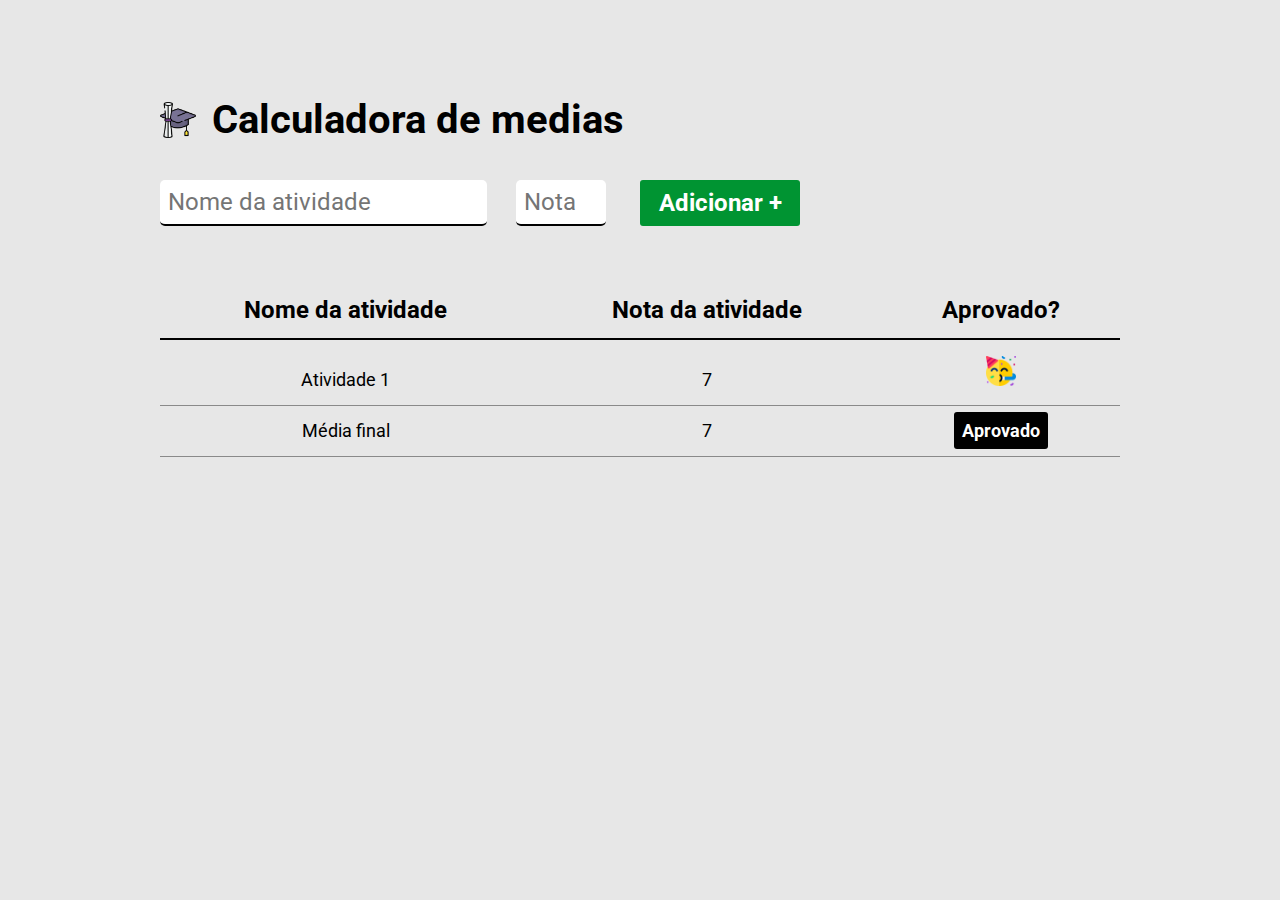
==== software/html/index.html @ 05927135 "updating" ====
<!DOCTYPE html>
<html lang="pt-br">
<head>
    <meta charset="UTF-8">
    <meta http-equiv="X-UA-Compatible" content="IE=edge">
    <meta name="viewport" content="width=device-width, initial-scale=1.0">

    <!--Adding the reset Css file-->
    <link rel="stylesheet" href="../stylesCss/reset.css">

    <!--Adding the header Css file-->
    <link rel="stylesheet" href="../stylesCss/header.css">

    <!--Adding the main Css file-->
    <link rel="stylesheet" href="../stylesCss/main.css">

    <!--Adding the form Css file-->
    <link rel="stylesheet" href="../stylesCss/form.css">

    <!--Adding the table Css file-->
    <link rel="stylesheet" href="../stylesCss/table.css">


    <!--Adding  font from google fonts-->
    <link rel="preconnect" href="https://fonts.googleapis.com">
    <link rel="preconnect" href="https://fonts.gstatic.com" crossorigin>
    <link href="https://fonts.googleapis.com/css2?family=Roboto:wght@400;700&display=swap" rel="stylesheet">

    <title>Calculadora  de medias</title>

</head>
<body>

    <div class="container">
        <header>
            <img src="../images/logo.png" alt="Capelo e diploma">
            <h1>Calculadora de medias</h1>
        </header>

    <form >
        <input type="text" required placeholder="Nome da atividade"/>
        <input type="number" required placeholder="Nota" min="0" max="10"/>
        <button type="submit">Adicionar +</button>
    </form>
    <table cellspacing="0">
        <thead>
            <tr>
                <th>
                    Nome da atividade
                </th>
                <th>
                    Nota da atividade
                </th>
                <th>
                    Aprovado?
                </th>
            </tr>
        </thead>
        <tbody>
            <tr>
                <td>Atividade 1</td>
                <td>7</td>
                <td><img src="../images/aprovado.png" alt="Emoji festejando"></td>

            </tr>
        </tbody>
        <tfoot>
            <tr>
                <td>
                    Média final
                </td>
                <td>7</td>
                <td><span class="resultado">Aprovado</span></td>
            </tr>
        </tfoot>
    </table>
   </div>
</body>
</html>
---- software/stylesCss/header.css ----
header{
    display: flex;
    align-items: center;
    margin-bottom: 40px;

   
}
header img{

    height: 36px;
    width: 36px;
    margin-right: 16px;
}

header h1{

    font-size: 40px;
    font-weight: bold;
}
---- software/stylesCss/main.css ----
*{  
    margin: 0;
    padding: 0;
    box-sizing: border-box;
    font-family: 'Roboto', sans-serif;
}

body{

    background-color: #E7E7E7;
    padding-top: 100px;

}

.container{

    max-width: 960px;
    width: 100%;
    margin: 0 auto;

}
---- software/stylesCss/form.css ----
form{

    display: flex;
    max-width: 640px;
    justify-content: space-between;
    margin-bottom: 56px;

}


form  button{

    background-color: #009432;
    color: #fff;
    font-size: 24px;
    font-weight: bold;
    border: none;
    cursor: pointer;
    width: 160px;
    padding: 8px;
    border-radius: 3px;
    margin-left: 5px;

}

form input{

    font-size: 24px;
    background-color: #fff;
    border: none;
    border-bottom: 2px solid #000;
    border-radius: 5px;
    padding: 8px;
    margin-right: 5px;

}
---- software/stylesCss/table.css ----
table{

    width: 100%;

}

table th{

    border-bottom: 2px solid #000 ;
    padding: 16px;
    font-size: 24px;
    font-weight: bold;
    
}

table td {
    
    text-align: center;
    font-size: 18px;
    padding: 16px 0px;
    border-bottom: 1px solid rgba(0, 0, 0, 0.4);

}

table td img{

    width: 30px;
    height: 30px;

}

.resultado{

    padding: 8px;
    font-weight: bold;
    color: #fff;
    background-color: #000;
    border-radius: 3px;

}
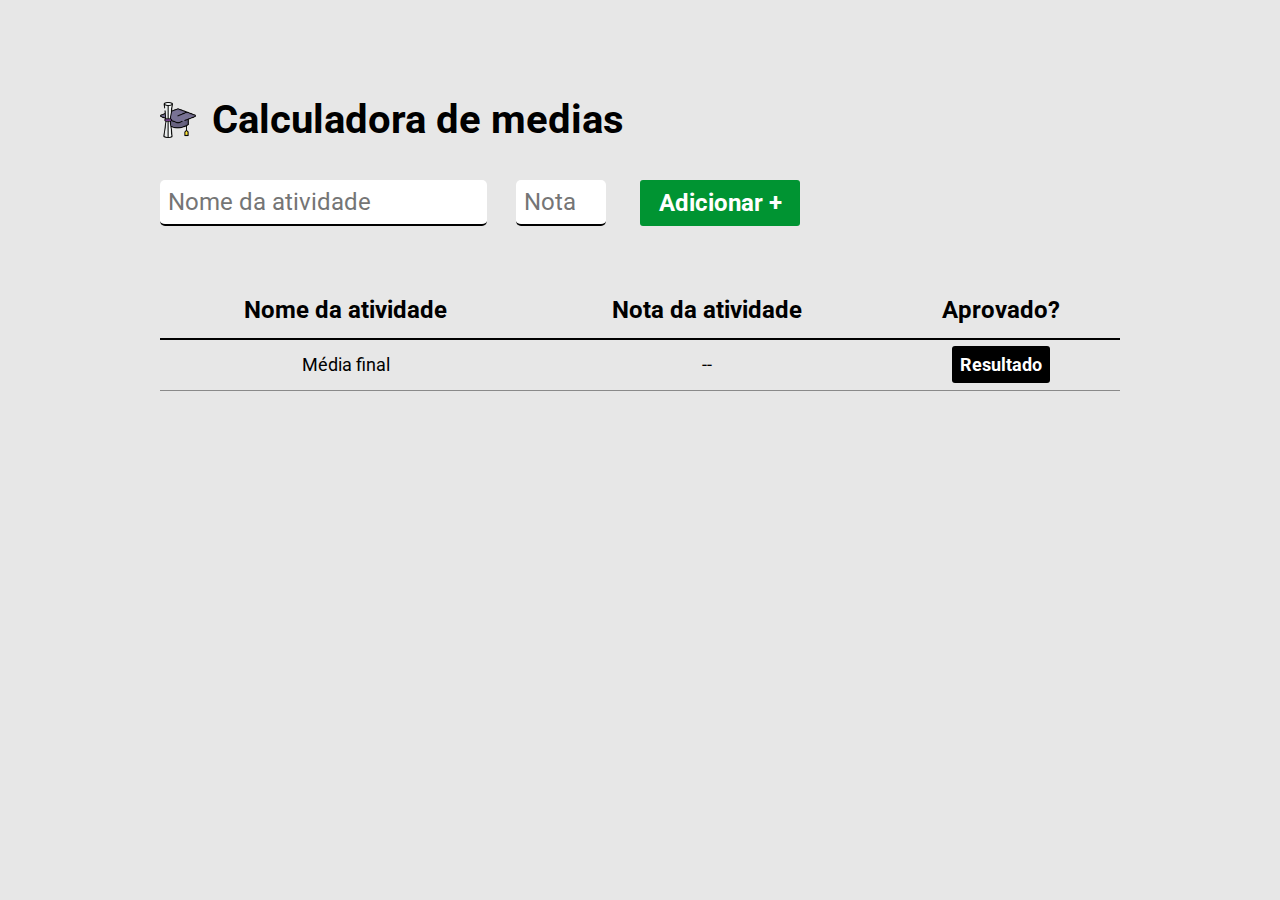
==== commit 86941338: "Acabando o projeto" ====
--- a/software/html/index.html
+++ b/software/html/index.html
@@ -30,50 +30,44 @@
 
 </head>
 <body>
-
     <div class="container">
         <header>
             <img src="../images/logo.png" alt="Capelo e diploma">
             <h1>Calculadora de medias</h1>
         </header>
+        <form id="form-atividade">
+            <input  id="nome-atividade" type="text" required placeholder="Nome da atividade"/>
+            <input id="nota-atividade" type="number" required placeholder="Nota" min="0" max="10"/>
+            <button type="submit">Adicionar +</button>
+        </form>
+        <table cellspacing="0">
+            <thead>
+                <tr>
+                    <th>
+                        Nome da atividade
+                    </th>
+                    <th>
+                        Nota da atividade
+                    </th>
+                    <th>
+                        Aprovado?
+                    </th>
+                </tr>
+            </thead>
+            <tbody>
+                
+            </tbody>
+            <tfoot>
+                <tr>
+                    <td>Média final</td>
+                    <td class="media-final">--</td>
+                    <td><span class="resultado">Resultado</span></td>
+                </tr>
+            </tfoot>
+        </table>
+    </div>
 
-    <form >
-        <input type="text" required placeholder="Nome da atividade"/>
-        <input type="number" required placeholder="Nota" min="0" max="10"/>
-        <button type="submit">Adicionar +</button>
-    </form>
-    <table cellspacing="0">
-        <thead>
-            <tr>
-                <th>
-                    Nome da atividade
-                </th>
-                <th>
-                    Nota da atividade
-                </th>
-                <th>
-                    Aprovado?
-                </th>
-            </tr>
-        </thead>
-        <tbody>
-            <tr>
-                <td>Atividade 1</td>
-                <td>7</td>
-                <td><img src="../images/aprovado.png" alt="Emoji festejando"></td>
+<script src="../javascript/main.js"></script>
 
-            </tr>
-        </tbody>
-        <tfoot>
-            <tr>
-                <td>
-                    Média final
-                </td>
-                <td>7</td>
-                <td><span class="resultado">Aprovado</span></td>
-            </tr>
-        </tfoot>
-    </table>
-   </div>
 </body>
 </html>--- a/software/stylesCss/table.css
+++ b/software/stylesCss/table.css
@@ -39,3 +39,5 @@
 
 }
 
+
+
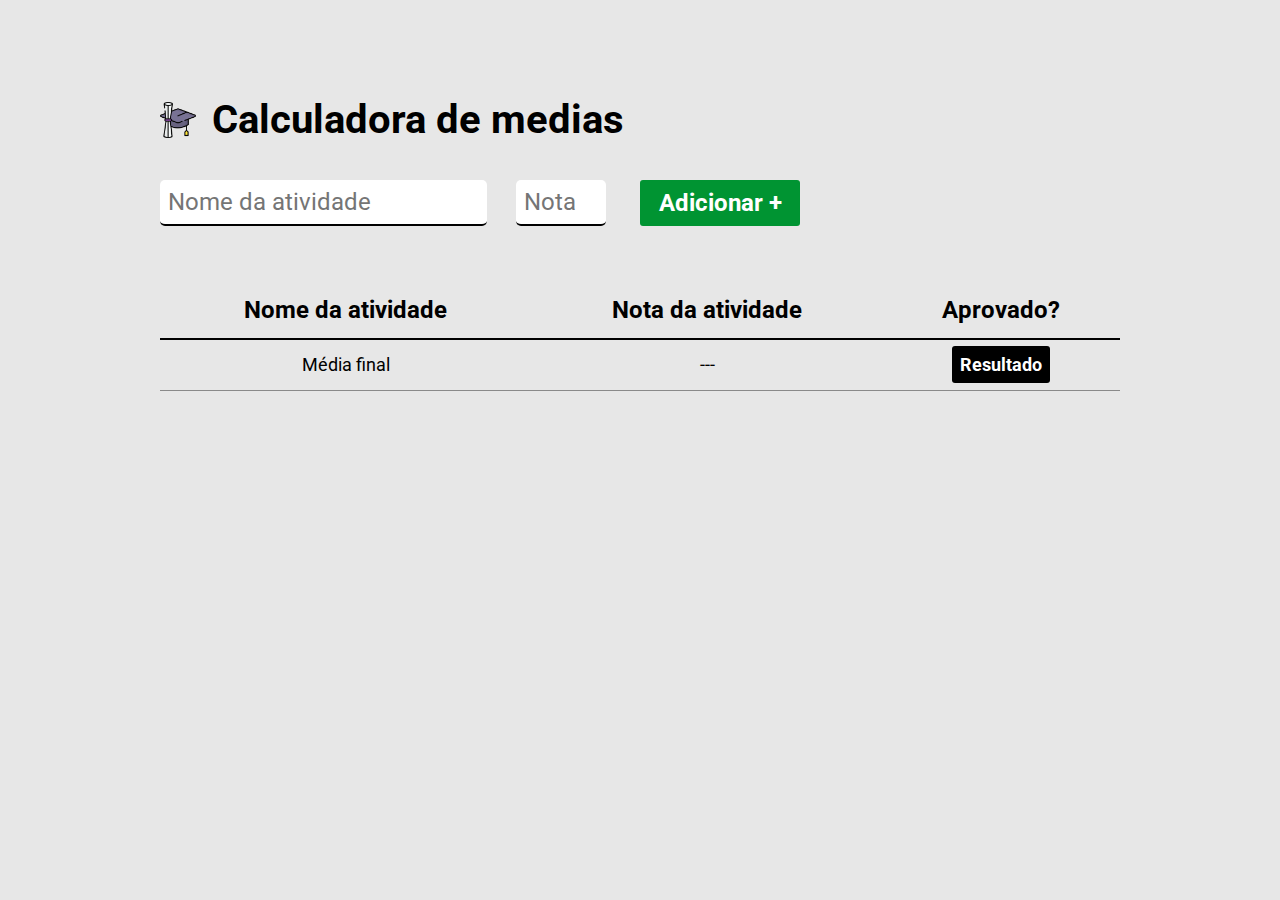
==== commit 1dff9953: "updating" ====
--- a/software/html/index.html
+++ b/software/html/index.html
@@ -37,7 +37,7 @@
         </header>
         <form id="form-atividade">
             <input  id="nome-atividade" type="text" required placeholder="Nome da atividade"/>
-            <input id="nota-atividade" type="number" required placeholder="Nota" min="0" max="10"/>
+            <input id="nota-atividade" type="number" required placeholder="Nota" min="0.000" max="10"/>
             <button type="submit">Adicionar +</button>
         </form>
         <table cellspacing="0">
@@ -60,13 +60,12 @@
             <tfoot>
                 <tr>
                     <td>Média final</td>
-                    <td class="media-final">--</td>
-                    <td><span class="resultado">Resultado</span></td>
+                    <td class="media-final">---</td>
+                    <td class="resultado-final"><span class="resultado">Resultado</span></td>
                 </tr>
             </tfoot>
         </table>
     </div>
-
 <script src="../javascript/main.js"></script>
 
 </body>
--- a/software/stylesCss/table.css
+++ b/software/stylesCss/table.css
@@ -39,5 +39,21 @@
 
 }
 
+.aprovado{
 
+    padding: 8px;
+    font-weight: bold;
+    color: #fff;
+    background-color: green;
+    border-radius: 3px;
+}
 
+.reprovado{
+    
+    padding: 8px;
+    font-weight: bold;
+    color: #fff;
+    background-color: red;
+    border-radius: 3px;
+}
+
